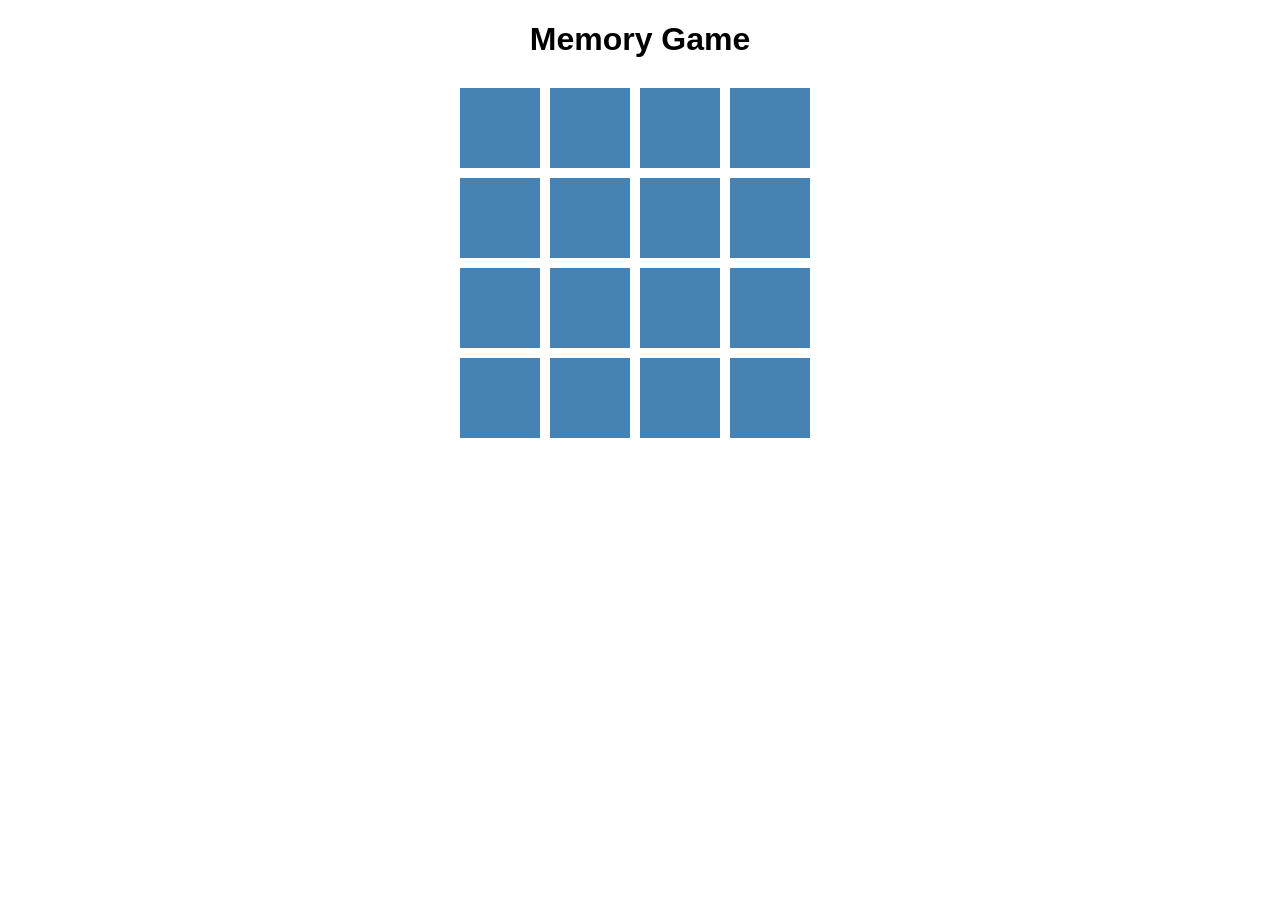
==== index.html @ 3aace3ad "init" ====
<!-- <!DOCTYPE html>
<html lang="en">

<head>
    <meta charset="UTF-8">
    <meta name="viewport" content="width=device-width, initial-scale=1.0">
    <title>Memory Game</title>
    <link rel="stylesheet" href="style.css">
</head>

<body>

    <h1>Memory Game</h1>

    <div class="game" id="game"></div>

    <script src="script.js"></script>

</body>

</html> -->

<!DOCTYPE html>
<html lang="en">

<head>
    <meta charset="UTF-8">
    <meta name="viewport" content="width=device-width, initial-scale=1.0">
    <title>Memory Game</title>
    <link rel="stylesheet" href="style.css">
</head>

<body>

    <h1>Memory Game</h1>

    <div class="board">
        <div class="box"></div>
        <div class="box"></div>
        <div class="box"></div>
        <div class="box"></div>
        <div class="box"></div>
        <div class="box"></div>
        <div class="box"></div>
        <div class="box"></div>
        <div class="box"></div>
        <div class="box"></div>
        <div class="box"></div>
        <div class="box"></div>
        <div class="box"></div>
        <div class="box"></div>
        <div class="box"></div>
        <div class="box"></div>
    </div>

    <script src="script.js"></script>

</body>

</html>
---- style.css ----
/* body {
    font-family: Arial, sans-serif;
    background: #f2f2f2;
    text-align: center;
}

h1 {
    margin-top: 20px;
}

.game {
    width: 320px;
    margin: 30px auto;
    display: grid;
    grid-template-columns: repeat(4, 70px);
    gap: 10px;
}

.card {
    width: 70px;
    height: 70px;
    background: royalblue;
    color: white;
    font-size: 28px;
    display: flex;
    justify-content: center;
    align-items: center;
    cursor: pointer;
    border-radius: 8px;
    user-select: none;
}

.hidden {
    color: transparent;
}

.gone {
    visibility: hidden;
} */

body {
    font-family: Arial, sans-serif;
    text-align: center;
}

.board {
    width: 360px;
    margin: 30px auto;
    display: grid;
    grid-template-columns: repeat(4, 80px);
    gap: 10px;
}

.box {
    width: 80px;
    height: 80px;
    background: steelblue;
    color: white;
    font-size: 30px;
    display: flex;
    justify-content: center;
    align-items: center;
    cursor: pointer;
    user-select: none;
}

.box:hover {
    background: royalblue;
}
---- style.css ----
/* body {
    font-family: Arial, sans-serif;
    background: #f2f2f2;
    text-align: center;
}

h1 {
    margin-top: 20px;
}

.game {
    width: 320px;
    margin: 30px auto;
    display: grid;
    grid-template-columns: repeat(4, 70px);
    gap: 10px;
}

.card {
    width: 70px;
    height: 70px;
    background: royalblue;
    color: white;
    font-size: 28px;
    display: flex;
    justify-content: center;
    align-items: center;
    cursor: pointer;
    border-radius: 8px;
    user-select: none;
}

.hidden {
    color: transparent;
}

.gone {
    visibility: hidden;
} */

body {
    font-family: Arial, sans-serif;
    text-align: center;
}

.board {
    width: 360px;
    margin: 30px auto;
    display: grid;
    grid-template-columns: repeat(4, 80px);
    gap: 10px;
}

.box {
    width: 80px;
    height: 80px;
    background: steelblue;
    color: white;
    font-size: 30px;
    display: flex;
    justify-content: center;
    align-items: center;
    cursor: pointer;
    user-select: none;
}

.box:hover {
    background: royalblue;
}
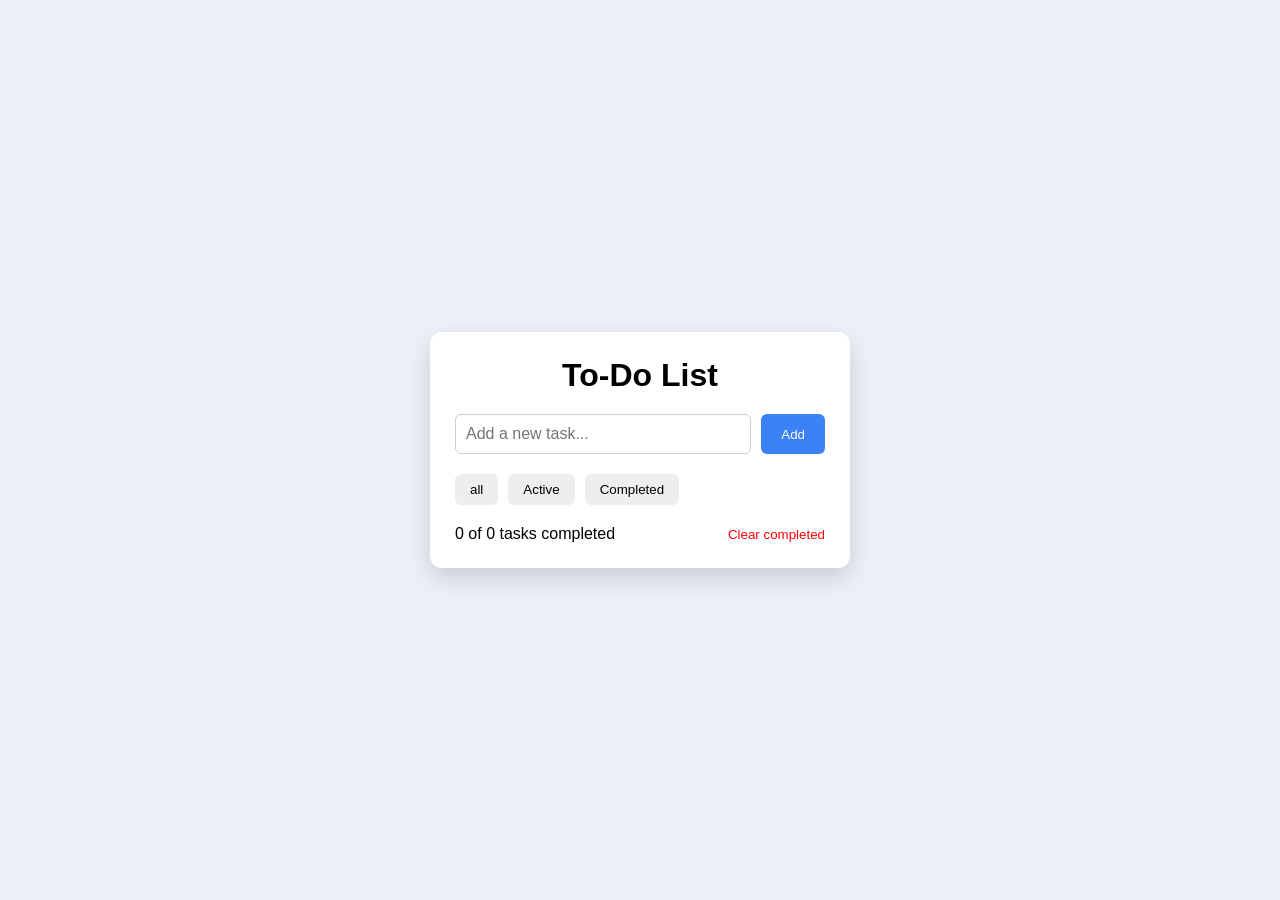
==== commit ea31dee3: "Update" ====
--- a/index.html
+++ b/index.html
@@ -1,60 +1,113 @@
-<!-- <!DOCTYPE html>
-<html lang="en">
-
-<head>
-    <meta charset="UTF-8">
-    <meta name="viewport" content="width=device-width, initial-scale=1.0">
-    <title>Memory Game</title>
-    <link rel="stylesheet" href="style.css">
-</head>
-
-<body>
-
-    <h1>Memory Game</h1>
-
-    <div class="game" id="game"></div>
-
-    <script src="script.js"></script>
-
-</body>
-
-</html> -->
-
 <!DOCTYPE html>
 <html lang="en">
 
 <head>
     <meta charset="UTF-8">
     <meta name="viewport" content="width=device-width, initial-scale=1.0">
-    <title>Memory Game</title>
+    <title>To Do List</title>
+    <link rel="stylesheet" href="./style.css">
+
+</head>
+
+<body>
+    <div class="container">
+        <h1>To-Do List</h1>
+
+        <div class="inputBox">
+            <input type="text" id="taskInput" placeholder="Add a new task...">
+            <button id="addBtn">
+                Add
+            </button>
+        </div>
+        <div class="filters">
+            <button class="filter" data-filter="all">
+                all
+            </button>
+            <button class="filter" data-filter="active">
+                Active
+            </button>
+            <button class="filter" data-filter="completed">
+                Completed
+            </button>
+        </div>
+        <div id="taskList">
+
+        </div>
+        <div class="footer">
+            <p id="count">
+                0 tasks completed
+            </p>
+            <button id="clearBtn">
+                Clear completed
+            </button>
+        </div>
+    </div>
+    <script src="./script.js"></script>
+
+
+</body>
+
+</html>
+
+<!-- 
+<!DOCTYPE html>
+<html>
+
+<head>
+    <title>To-Do List</title>
     <link rel="stylesheet" href="style.css">
 </head>
 
 <body>
 
-    <h1>Memory Game</h1>
+    <div class="container">
 
-    <div class="board">
-        <div class="box"></div>
-        <div class="box"></div>
-        <div class="box"></div>
-        <div class="box"></div>
-        <div class="box"></div>
-        <div class="box"></div>
-        <div class="box"></div>
-        <div class="box"></div>
-        <div class="box"></div>
-        <div class="box"></div>
-        <div class="box"></div>
-        <div class="box"></div>
-        <div class="box"></div>
-        <div class="box"></div>
-        <div class="box"></div>
-        <div class="box"></div>
+        <h1>To-Do List</h1>
+
+        <div class="input-section">
+            <input type="text" id="taskInput" placeholder="Add a new task...">
+
+            <button id="addBtn">
+                Add
+            </button>
+        </div>
+
+        <div class="filters">
+
+            <button id="allBtn">
+                All
+            </button>
+
+            <button id="activeBtn">
+                Active
+            </button>
+
+            <button id="completedBtn">
+                Completed
+            </button>
+
+        </div>
+
+        <div id="taskList">
+
+        </div>
+
+        <div class="bottom">
+
+            <p id="count">
+                0 of 0 tasks completed
+            </p>
+
+            <button id="clearBtn">
+                Clear Completed
+            </button>
+
+        </div>
+
     </div>
 
     <script src="script.js"></script>
 
 </body>
 
-</html>+</html> -->
--- a/style.css
+++ b/style.css
@@ -1,69 +1,175 @@
-/* body {
-    font-family: Arial, sans-serif;
-    background: #f2f2f2;
+* {
+    margin: 0;
+    box-sizing: border-box;
+    padding: 0;
+    font-family: Arial, Helvetica, sans-serif;
+}
+
+body {
+    background: #edf0f7;
+    height: 100vh;
+    display: flex;
+    justify-content: center;
+    align-items: center;
+}
+
+.container {
+    width: 420px;
+    background: white;
+    padding: 25px;
+    border-radius: 12px;
+    box-shadow: 0 10px 25px rgb(0, 0, 0, .15);
+}
+
+h1 {
+    text-align: center;
+    margin-bottom: 20px;
+}
+
+.inputBox {
+    display: flex;
+    gap: 10px;
+    margin-bottom: 20px;
+}
+
+input {
+    flex: 1;
+    padding: 10px;
+    border: 1px solid #ccc;
+    border-radius: 6px;
+    font-size: 16px;
+}
+
+#addBtn {
+    background: #3b82f6;
+    color: white;
+    border: none;
+    padding: 10px 20px;
+    border-radius: 6px;
+    cursor: pointer;
+}
+
+.filters {
+    display: flex;
+    gap: 10px;
+    margin-bottom: 20px;
+}
+
+.filter {
+    padding: 8px 15px;
+    border: none;
+    background: #eee;
+    border-radius: 6px;
+    cursor: pointer;
+}
+
+.filter.active {
+    background: #3b82f6;
+    color: white;
+}
+
+.task {
+    display: flex;
+    justify-content: space-between;
+    align-items: center;
+    padding: 15px;
+    background: #ffffff;
+    margin-bottom: 10px;
+    border-radius: 8px;
+    border: 1px solid #e5e7eb;
+}
+
+.left {
+    display: flex;
+    align-items: center;
+    gap: 10px;
+}
+
+.completed {
+    background: none;
+    border: none;
+    color: red;
+    cursor: pointer;
+    font-size: 15px;
+}
+
+.footer {
+    display: flex;
+    justify-content: space-between;
+    margin-top: 20px;
+}
+
+#clearBtn {
+    background: none;
+    border: none;
+    color: red;
+    cursor: pointer;
+}
+
+/* 
+body {
+    background: #f5f5f5;
+    font-family: Arial;
+}
+
+.container {
+    width: 420px;
+    background: white;
+    margin: 50px auto;
+    padding: 20px;
+    border-radius: 10px;
+    box-shadow: 0 0 10px gray;
+}
+
+h1 {
     text-align: center;
 }
 
-h1 {
+.input-section {
+    display: flex;
+    gap: 10px;
+}
+
+input {
+    flex: 1;
+    padding: 10px;
+}
+
+button {
+    padding: 10px;
+    cursor: pointer;
+}
+
+.filters {
     margin-top: 20px;
 }
 
-.game {
-    width: 320px;
-    margin: 30px auto;
-    display: grid;
-    grid-template-columns: repeat(4, 70px);
+.filters button {
+    margin-right: 5px;
+}
+
+.task {
+    display: flex;
+    justify-content: space-between;
+    align-items: center;
+    margin-top: 15px;
+    border-bottom: 1px solid #ddd;
+    padding-bottom: 10px;
+}
+
+.left {
+    display: flex;
+    align-items: center;
     gap: 10px;
 }
 
-.card {
-    width: 70px;
-    height: 70px;
-    background: royalblue;
-    color: white;
-    font-size: 28px;
-    display: flex;
-    justify-content: center;
-    align-items: center;
-    cursor: pointer;
-    border-radius: 8px;
-    user-select: none;
+.completed {
+    text-decoration: line-through;
+    color: gray;
 }
 
-.hidden {
-    color: transparent;
-}
-
-.gone {
-    visibility: hidden;
-} */
-
-body {
-    font-family: Arial, sans-serif;
-    text-align: center;
-}
-
-.board {
-    width: 360px;
-    margin: 30px auto;
-    display: grid;
-    grid-template-columns: repeat(4, 80px);
-    gap: 10px;
-}
-
-.box {
-    width: 80px;
-    height: 80px;
-    background: steelblue;
-    color: white;
-    font-size: 30px;
+.bottom {
+    margin-top: 20px;
     display: flex;
-    justify-content: center;
-    align-items: center;
-    cursor: pointer;
-    user-select: none;
-}
-
-.box:hover {
-    background: royalblue;
-}+    justify-content: space-between;
+} */
--- a/style.css
+++ b/style.css
@@ -1,69 +1,175 @@
-/* body {
-    font-family: Arial, sans-serif;
-    background: #f2f2f2;
+* {
+    margin: 0;
+    box-sizing: border-box;
+    padding: 0;
+    font-family: Arial, Helvetica, sans-serif;
+}
+
+body {
+    background: #edf0f7;
+    height: 100vh;
+    display: flex;
+    justify-content: center;
+    align-items: center;
+}
+
+.container {
+    width: 420px;
+    background: white;
+    padding: 25px;
+    border-radius: 12px;
+    box-shadow: 0 10px 25px rgb(0, 0, 0, .15);
+}
+
+h1 {
+    text-align: center;
+    margin-bottom: 20px;
+}
+
+.inputBox {
+    display: flex;
+    gap: 10px;
+    margin-bottom: 20px;
+}
+
+input {
+    flex: 1;
+    padding: 10px;
+    border: 1px solid #ccc;
+    border-radius: 6px;
+    font-size: 16px;
+}
+
+#addBtn {
+    background: #3b82f6;
+    color: white;
+    border: none;
+    padding: 10px 20px;
+    border-radius: 6px;
+    cursor: pointer;
+}
+
+.filters {
+    display: flex;
+    gap: 10px;
+    margin-bottom: 20px;
+}
+
+.filter {
+    padding: 8px 15px;
+    border: none;
+    background: #eee;
+    border-radius: 6px;
+    cursor: pointer;
+}
+
+.filter.active {
+    background: #3b82f6;
+    color: white;
+}
+
+.task {
+    display: flex;
+    justify-content: space-between;
+    align-items: center;
+    padding: 15px;
+    background: #ffffff;
+    margin-bottom: 10px;
+    border-radius: 8px;
+    border: 1px solid #e5e7eb;
+}
+
+.left {
+    display: flex;
+    align-items: center;
+    gap: 10px;
+}
+
+.completed {
+    background: none;
+    border: none;
+    color: red;
+    cursor: pointer;
+    font-size: 15px;
+}
+
+.footer {
+    display: flex;
+    justify-content: space-between;
+    margin-top: 20px;
+}
+
+#clearBtn {
+    background: none;
+    border: none;
+    color: red;
+    cursor: pointer;
+}
+
+/* 
+body {
+    background: #f5f5f5;
+    font-family: Arial;
+}
+
+.container {
+    width: 420px;
+    background: white;
+    margin: 50px auto;
+    padding: 20px;
+    border-radius: 10px;
+    box-shadow: 0 0 10px gray;
+}
+
+h1 {
     text-align: center;
 }
 
-h1 {
+.input-section {
+    display: flex;
+    gap: 10px;
+}
+
+input {
+    flex: 1;
+    padding: 10px;
+}
+
+button {
+    padding: 10px;
+    cursor: pointer;
+}
+
+.filters {
     margin-top: 20px;
 }
 
-.game {
-    width: 320px;
-    margin: 30px auto;
-    display: grid;
-    grid-template-columns: repeat(4, 70px);
+.filters button {
+    margin-right: 5px;
+}
+
+.task {
+    display: flex;
+    justify-content: space-between;
+    align-items: center;
+    margin-top: 15px;
+    border-bottom: 1px solid #ddd;
+    padding-bottom: 10px;
+}
+
+.left {
+    display: flex;
+    align-items: center;
     gap: 10px;
 }
 
-.card {
-    width: 70px;
-    height: 70px;
-    background: royalblue;
-    color: white;
-    font-size: 28px;
-    display: flex;
-    justify-content: center;
-    align-items: center;
-    cursor: pointer;
-    border-radius: 8px;
-    user-select: none;
+.completed {
+    text-decoration: line-through;
+    color: gray;
 }
 
-.hidden {
-    color: transparent;
-}
-
-.gone {
-    visibility: hidden;
-} */
-
-body {
-    font-family: Arial, sans-serif;
-    text-align: center;
-}
-
-.board {
-    width: 360px;
-    margin: 30px auto;
-    display: grid;
-    grid-template-columns: repeat(4, 80px);
-    gap: 10px;
-}
-
-.box {
-    width: 80px;
-    height: 80px;
-    background: steelblue;
-    color: white;
-    font-size: 30px;
+.bottom {
+    margin-top: 20px;
     display: flex;
-    justify-content: center;
-    align-items: center;
-    cursor: pointer;
-    user-select: none;
-}
-
-.box:hover {
-    background: royalblue;
-}+    justify-content: space-between;
+} */
